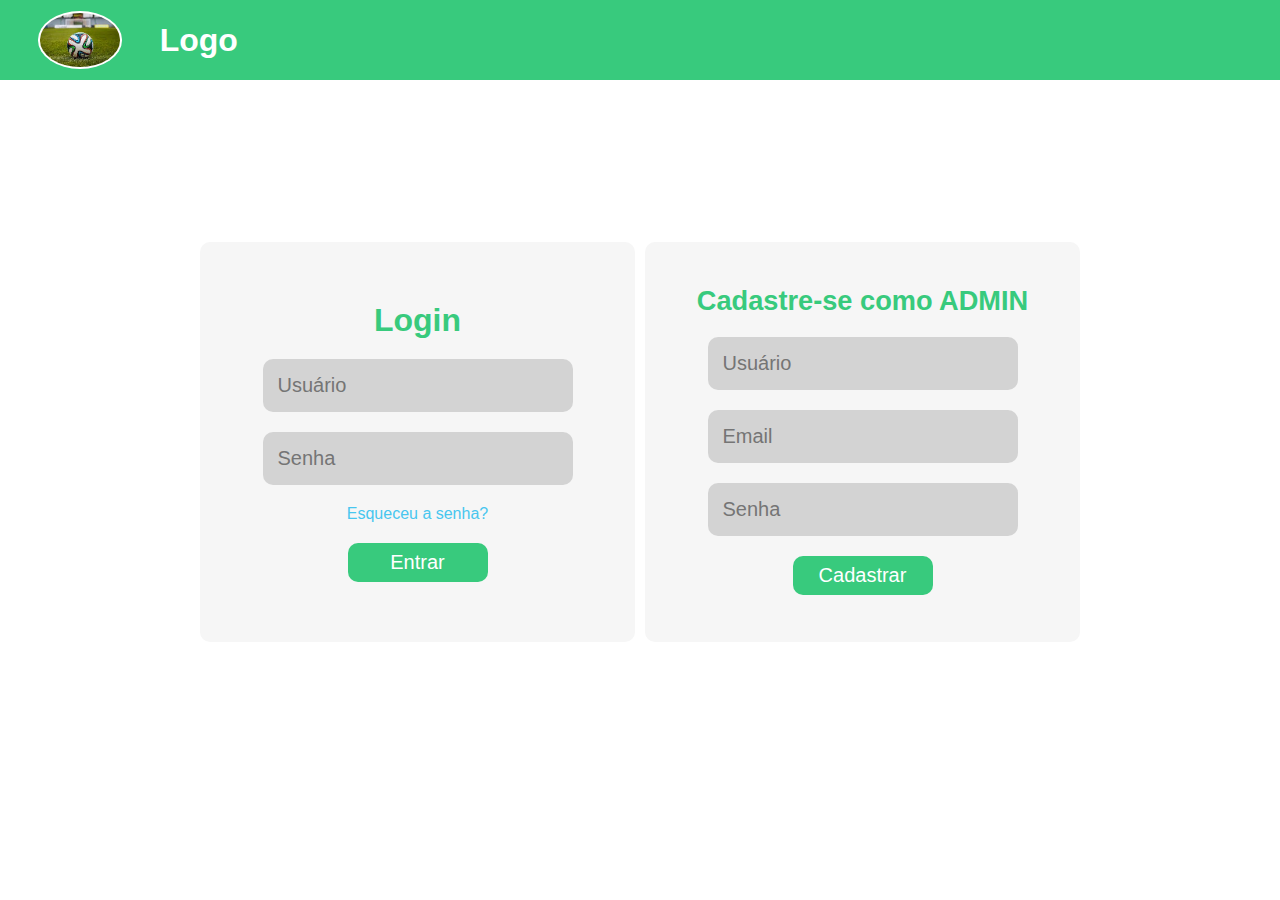
==== login/index.html @ 2a608a47 "iniciar pagina home 'Proximos Jogos'" ====
<!DOCTYPE html>
<html lang="pt-BR">
<head>
    <meta charset="UTF-8">
    <meta name="viewport" content="width=device-width, initial-scale=1.0">
    <!-- CSS -->
    <link rel="stylesheet" href="./style.css">
    <title>Login</title>
</head>
<body>
    <nav id="nav">
        <img src="../login/imgs/bestSoccerLogo.jpeg" alt="Logo">
        <h1>Logo</h1>
    </nav>

    <main id="main">
        <!-- LOGIN -->
        <form id="login">
            <h1>Login</h1>

            <input type="text" name="usuario" id="usuarioNomeLogin" placeholder="Usuário">

            <input type="password" name="usuario" id="usuarioSenhaLogin" placeholder="Senha">

            <a href="#" target="_blank">Esqueceu a senha?</a>
            <a href="#" target="_self"><button>Entrar</button></a>
        </form>

        <!-- CADASTRO COMO ADMIN -->
        <form id="cadastro">
            <h1>Cadastre-se como ADMIN</h1>

            <input type="text" name="usuario" id="usuarioNomeCadastro" placeholder="Usuário">

            <input type="email" id="usuarioEmailCadastro" placeholder="Email">

            <input type="password" name="usuario" id="usuarioSenhaCadastro" placeholder="Senha">

            <a href="#" target="_blank"><button>Cadastrar</button></a>
        </form>
    </main>

    <!-- JS -->
    <script src="./script.js"></script>
</body>
</html>
---- login/style.css ----
* {
    font-family: "Lato", sans-serif;
    margin: 0;

    --cor-tema: #38ca7d;
    --cor-link: #48c6ef;
    --cor-fundo: #f6f6f6;
}

/* NAV BAR */
nav#nav {
    color: #ffffff;
    background-color: var(--cor-tema);
    height: 5em;

    display: flex;
    align-items: center;
    gap: 3%;
    padding-left: 3%;
}

#nav img {
    border-radius: 50%;
    background-color: white;
    padding: 2px;
    max-width: 80px;
    max-height: 65px;
}

main#main {
    margin: 12% auto;
    height: 25rem;
    width: 55rem;
    padding: 8px;

    display: grid;
    grid-template-columns: 1fr 1fr; /* Duas colunas com larguras iguais */
    gap: 10px; /* Espaço entre as colunas */
}


/* LOGIN */
form#login {
    display: flex;
    flex-direction: column;
    justify-content: center;
    align-items: center;
    
    gap: 20px;
    background-color: var(--cor-fundo);
    border-radius: 10px;
}

#login h1 {
    color: var(--cor-tema);
}

#login input {
    background-color: lightgrey;
    border: none;
    padding: 15px;
    width: 14em;
    border-radius: 10px;
    font-size: 20px;

    color: grey;
}

#login input:hover {
    transform: scale(1.1);
    transition: .2s ease-in-out;
}

#login input:focus {
    outline: none;
}

#login a {
    text-decoration: none;
    color: var(--cor-link);
}

#login a:hover {
    transform: scale(1.1);
    transition: .2s;
}

#login button {
    padding: 8px;
    font-size: 20px;
    border-radius: 10px;
    width: 7em;

    text-decoration: none;
    border: none;
    color: #ffffff;
    background-color: var(--cor-tema);
}

#login button:hover {
    cursor: pointer;
    transform: scale(1.1);
    transition: .2s;
}

/* CADASTRE-SE */
form#cadastro {
    display: flex;
    flex-direction: column;
    /*justify-content: center;*/
    align-items: center;
    
    padding-top: 10%;
    gap: 20px;

    background-color: var(--cor-fundo);
    border-radius: 10px;
}

#cadastro h1{
    font-size: 1.7em;
    color: var(--cor-tema);
}


#cadastro input {
    background-color: lightgrey;
    border: none;
    padding: 15px;
    width: 14em;
    border-radius: 10px;
    font-size: 20px;

    color: grey;
}

#cadastro input:hover {
    transform: scale(1.1);
    transition: .2s ease-in-out;
}

#cadastro input:focus {
    outline: none;
}

#cadastro a {
    text-decoration: none;
    color: var(--cor-link);
}

#cadastro a:hover {
    transform: scale(1.1);
    transition: .2s;
}

#cadastro button {
    padding: 8px;
    font-size: 20px;
    border-radius: 10px;
    width: 7em;

    text-decoration: none;
    border: none;
    color: #ffffff;
    background-color: var(--cor-tema);
}

#cadastro button:hover {
    cursor: pointer;
    transform: scale(1.1);
    transition: .2s;
}
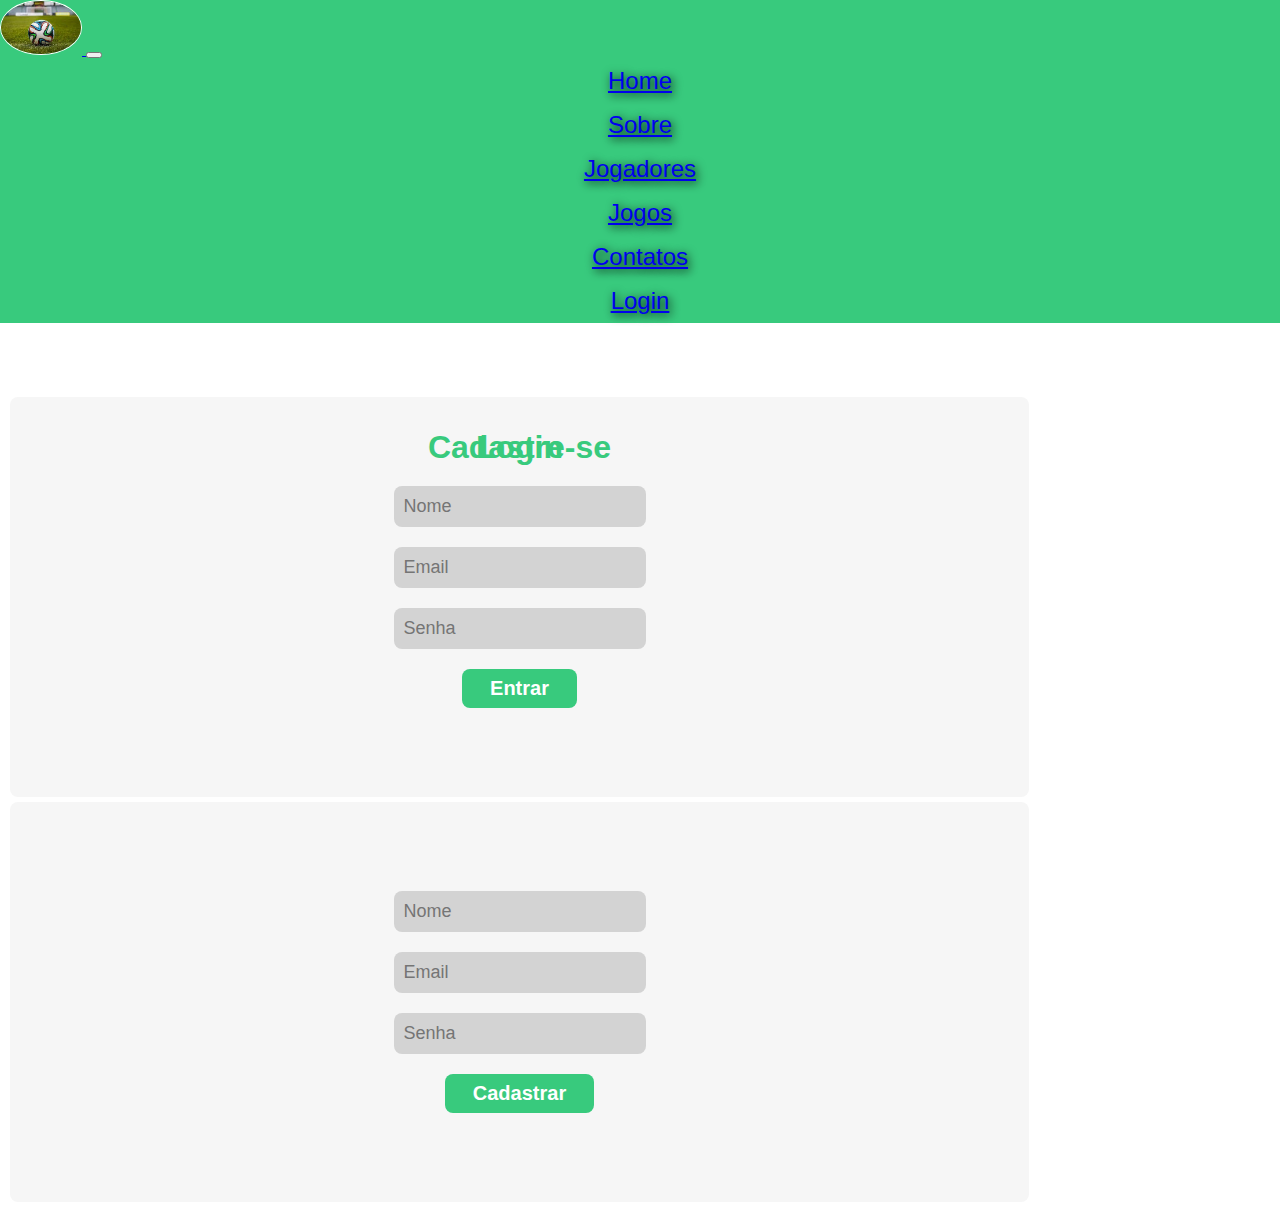
==== commit a927b1d9: "deixar login responsive" ====
--- a/login/index.html
+++ b/login/index.html
@@ -3,44 +3,68 @@
 <head>
     <meta charset="UTF-8">
     <meta name="viewport" content="width=device-width, initial-scale=1.0">
-    <!-- CSS -->
-    <link rel="stylesheet" href="./style.css">
+    <!--BOOTSRAP-->
+    <link rel="stylesheet" href="https://cdn.jsdelivr.net/npm/bootstrap@4.1.3/dist/css/bootstrap.min.css" integrity="sha384-MCw98/SFnGE8fJT3GXwEOngsV7Zt27NXFoaoApmYm81iuXoPkFOJwJ8ERdknLPMO" crossorigin="anonymous">
+    <!--CSS da página-->
+    <link rel="stylesheet" href="style.css">
     <title>Login</title>
 </head>
 <body>
-    <nav id="nav">
-        <img src="../login/imgs/bestSoccerLogo.jpeg" alt="Logo">
-        <h1>Logo</h1>
-    </nav>
+        <!--NAVBAR-->
+        <nav class="navbar navbar-expand-lg navbar-dark">
+            <a class="navbar-brand" href="#">
+                <img src="../imgs/bestSoccerLogo.jpeg" alt="bestSoccer Logo">
+            </a>
+    
+            <button class="navbar-toggler" type="button" data-toggle="collapse" data-target="#navbarNavAltMarkup" aria-controls="navbarNavAltMarkup" aria-expanded="false" aria-label="Toggle navigation" style="color: black;">
+              <span class="navbar-toggler-icon"></span>
+            </button>
+            <div class="collapse navbar-collapse" id="navbarNavAltMarkup">
+              <div class="navbar-nav">
+                <a class="navbar-brand" href="../home/home.html">Home</a>
+                <a class="navbar-brand" href="#">Sobre</a>
+                <a class="navbar-brand" href="#">Jogadores</a>
+                <a class="navbar-brand" href="../home/home.html#jogos">Jogos</a>
+                <a class="navbar-brand" href="#">Contatos</a>
+                <a class="navbar-brand" href="#">Login</a>
+              </div>
+            </div>
+          </nav>
 
     <main id="main">
+
         <!-- LOGIN -->
-        <form id="login">
-            <h1>Login</h1>
+        <div class="container">
+          <div class="row">
 
-            <input type="text" name="usuario" id="usuarioNomeLogin" placeholder="Usuário">
+            <!--Logar-->
+            <div class="col-sm">
+              <h1>Login</h1>
+              <input type="text" name="" id="usuarioNome" placeholder="Nome">
+              <input type="text" name="" id="usuarioEmail" placeholder="Email">
+              <input type="text" name="" id="usuarioSenha" placeholder="Senha">
+              <button id="entrar">Entrar</button>
+            </div>
 
-            <input type="password" name="usuario" id="usuarioSenhaLogin" placeholder="Senha">
+            <!--Cadastrar-->
+            <div class="col-sm">
+              <h1>Cadastre-se</h1>
+              <input type="text" name="" id="cadastroNome" placeholder="Nome">
+              <input type="text" name="" id="cadastroEmail" placeholder="Email">
+              <input type="text" name="" id="cadastroSenha" placeholder="Senha">
+              <button id="cadastrar">Cadastrar</button>
+            </div>
 
-            <a href="#" target="_blank">Esqueceu a senha?</a>
-            <a href="#" target="_self"><button>Entrar</button></a>
-        </form>
-
-        <!-- CADASTRO COMO ADMIN -->
-        <form id="cadastro">
-            <h1>Cadastre-se como ADMIN</h1>
-
-            <input type="text" name="usuario" id="usuarioNomeCadastro" placeholder="Usuário">
-
-            <input type="email" id="usuarioEmailCadastro" placeholder="Email">
-
-            <input type="password" name="usuario" id="usuarioSenhaCadastro" placeholder="Senha">
-
-            <a href="#" target="_blank"><button>Cadastrar</button></a>
-        </form>
+          </div>
+        </div>
     </main>
 
     <!-- JS -->
     <script src="./script.js"></script>
+
+     <!--BOOTSTRAP-->
+     <script src="https://code.jquery.com/jquery-3.3.1.slim.min.js" integrity="sha384-q8i/X+965DzO0rT7abK41JStQIAqVgRVzpbzo5smXKp4YfRvH+8abtTE1Pi6jizo" crossorigin="anonymous"></script>
+     <script src="https://cdn.jsdelivr.net/npm/popper.js@1.14.3/dist/umd/popper.min.js" integrity="sha384-ZMP7rVo3mIykV+2+9J3UJ46jBk0WLaUAdn689aCwoqbBJiSnjAK/l8WvCWPIPm49" crossorigin="anonymous"></script>
+     <script src="https://cdn.jsdelivr.net/npm/bootstrap@4.1.3/dist/js/bootstrap.min.js" integrity="sha384-ChfqqxuZUCnJSK3+MXmPNIyE6ZbWh2IMqE241rYiqJxyMiZ6OW/JmZQ5stwEULTy" crossorigin="anonymous"></script>
 </body>
 </html>--- a/login/style.css
+++ b/login/style.css
@@ -7,166 +7,96 @@
     --cor-fundo: #f6f6f6;
 }
 
-/* NAV BAR */
-nav#nav {
-    color: #ffffff;
+/* navbar */
+nav.navbar {
     background-color: var(--cor-tema);
-    height: 5em;
-
-    display: flex;
-    align-items: center;
-    gap: 3%;
-    padding-left: 3%;
 }
 
-#nav img {
-    border-radius: 50%;
-    background-color: white;
-    padding: 2px;
-    max-width: 80px;
-    max-height: 65px;
+/* COMENTEI, POIS DESATIVA A NAVBAR */
+/* nav.navbar div.collapse  {
+    display: flex;
+    justify-content: flex-end;
+} */
+
+nav.navbar div.collapse a {
+    font-size: 24px;
+    display: flex;
+    justify-content: center;
+    text-shadow: 2px 2px 10px rgb(0, 0, 0);
+    padding: 8px;
 }
 
-main#main {
-    margin: 12% auto;
-    height: 25rem;
-    width: 55rem;
-    padding: 8px;
+nav.navbar div.collapse a:hover {
+    transform: scale(1.2);
+    transition: .2s;
+    border-bottom: solid white;
+}
 
-    display: grid;
-    grid-template-columns: 1fr 1fr; /* Duas colunas com larguras iguais */
-    gap: 10px; /* Espaço entre as colunas */
+/* logo na nav bar*/
+nav.navbar a.navbar-brand img  {
+    border-radius: 50%;
+    max-width: 80px;
+    max-height: 70px;
+    border: 1px solid white;
 }
 
 
 /* LOGIN */
-form#login {
+div.container {
+    margin-top: 5%;
+    width: 80vw;
+    padding: 10px;
+    position: relative;
+}
+
+.container .col-sm {
     display: flex;
     flex-direction: column;
+    align-items: center;
     justify-content: center;
-    align-items: center;
-    
     gap: 20px;
+
     background-color: var(--cor-fundo);
-    border-radius: 10px;
+
+    margin: 0 5px 5px 0;
+
+    border-radius: 8px;
+    height: 25em;
 }
 
-#login h1 {
+.container .col-sm h1 {
     color: var(--cor-tema);
+    font-weight: 600;
+    position: absolute;
+    top: 5%;
 }
 
-#login input {
+.container .col-sm input {
     background-color: lightgrey;
     border: none;
-    padding: 15px;
-    width: 14em;
-    border-radius: 10px;
-    font-size: 20px;
-
-    color: grey;
+    border-radius: 8px;
+    padding: 10px;
+    font-size: 18px;
 }
 
-#login input:hover {
-    transform: scale(1.1);
-    transition: .2s ease-in-out;
-}
-
-#login input:focus {
+.container .col-sm input:focus {
     outline: none;
-}
-
-#login a {
-    text-decoration: none;
-    color: var(--cor-link);
-}
-
-#login a:hover {
-    transform: scale(1.1);
+    transform: scale(1.2);
     transition: .2s;
 }
 
-#login button {
-    padding: 8px;
+.container .col-sm #entrar,  #cadastrar{
+    padding: 8px 28px;
+    border-radius: 8px;
+    border: none;
+    background-color: var(--cor-tema);
+    color: white;
     font-size: 20px;
-    border-radius: 10px;
-    width: 7em;
-
-    text-decoration: none;
-    border: none;
-    color: #ffffff;
-    background-color: var(--cor-tema);
+    font-weight: 600;
 }
 
-#login button:hover {
+.container .col-sm #entrar:hover, #cadastrar:hover {
     cursor: pointer;
-    transform: scale(1.1);
+    transform: scale(1.2);
     transition: .2s;
 }
-
-/* CADASTRE-SE */
-form#cadastro {
-    display: flex;
-    flex-direction: column;
-    /*justify-content: center;*/
-    align-items: center;
-    
-    padding-top: 10%;
-    gap: 20px;
-
-    background-color: var(--cor-fundo);
-    border-radius: 10px;
-}
-
-#cadastro h1{
-    font-size: 1.7em;
-    color: var(--cor-tema);
-}
-
-
-#cadastro input {
-    background-color: lightgrey;
-    border: none;
-    padding: 15px;
-    width: 14em;
-    border-radius: 10px;
-    font-size: 20px;
-
-    color: grey;
-}
-
-#cadastro input:hover {
-    transform: scale(1.1);
-    transition: .2s ease-in-out;
-}
-
-#cadastro input:focus {
-    outline: none;
-}
-
-#cadastro a {
-    text-decoration: none;
-    color: var(--cor-link);
-}
-
-#cadastro a:hover {
-    transform: scale(1.1);
-    transition: .2s;
-}
-
-#cadastro button {
-    padding: 8px;
-    font-size: 20px;
-    border-radius: 10px;
-    width: 7em;
-
-    text-decoration: none;
-    border: none;
-    color: #ffffff;
-    background-color: var(--cor-tema);
-}
-
-#cadastro button:hover {
-    cursor: pointer;
-    transform: scale(1.1);
-    transition: .2s;
-}
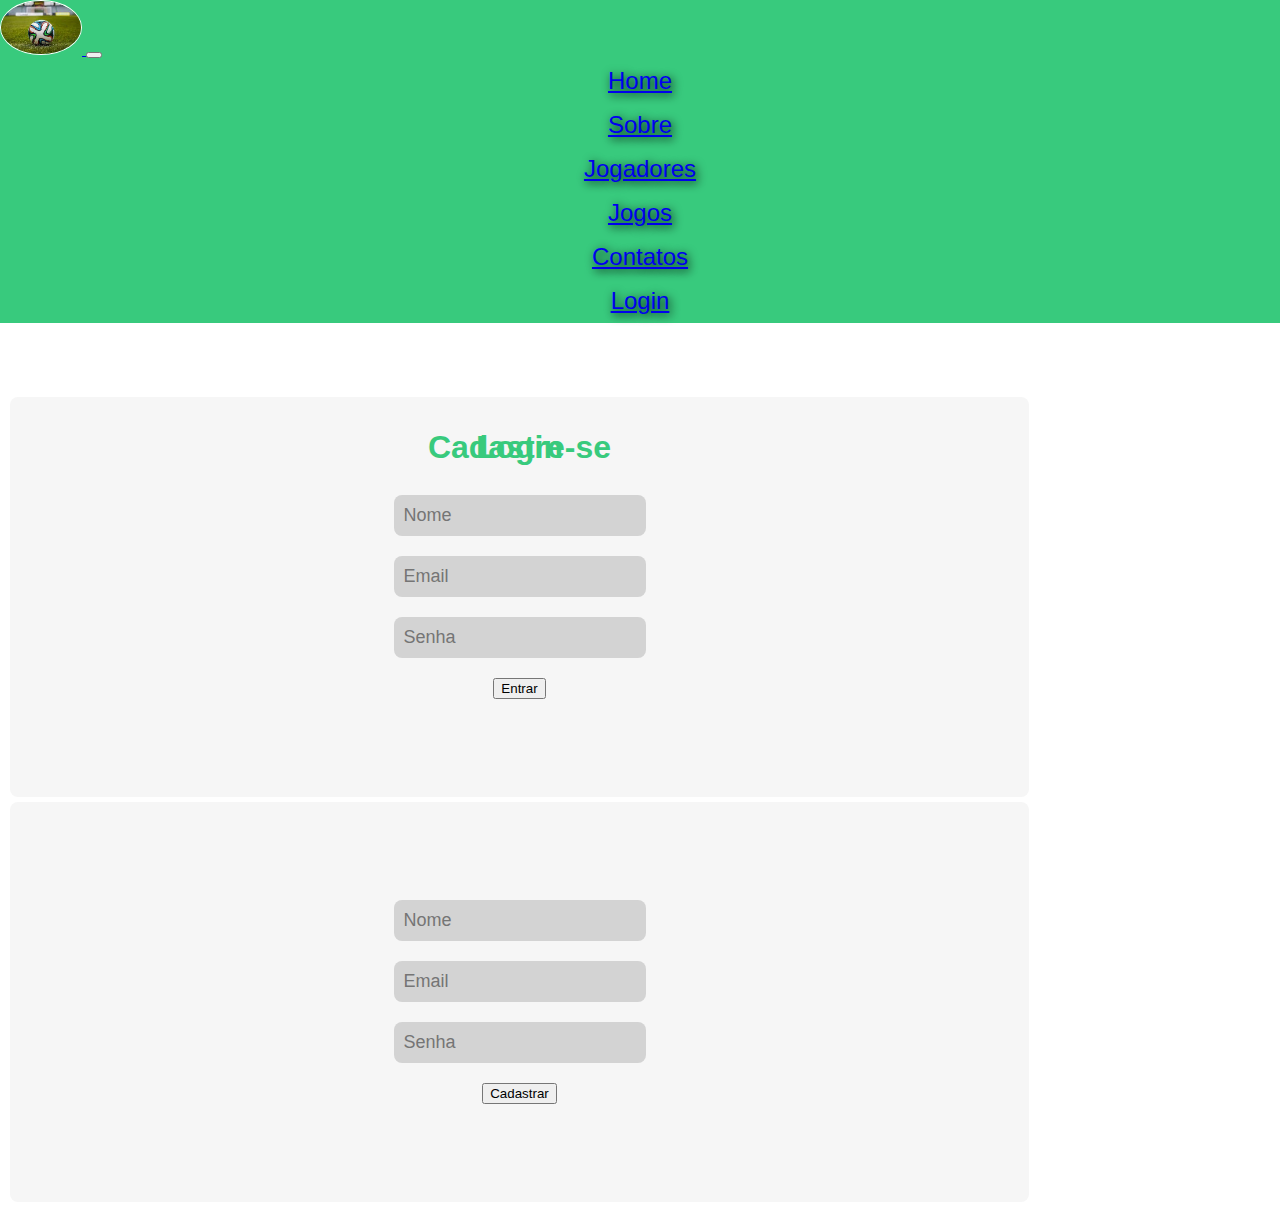
==== commit 53d97e33: "JS login" ====
--- a/login/index.html
+++ b/login/index.html
@@ -42,8 +42,8 @@
               <h1>Login</h1>
               <input type="text" name="" id="usuarioNome" placeholder="Nome">
               <input type="text" name="" id="usuarioEmail" placeholder="Email">
-              <input type="text" name="" id="usuarioSenha" placeholder="Senha">
-              <button id="entrar">Entrar</button>
+              <input type="password" name="" id="usuarioSenha" placeholder="Senha">
+              <button id="btnEntrar">Entrar</button>
             </div>
 
             <!--Cadastrar-->
@@ -51,8 +51,8 @@
               <h1>Cadastre-se</h1>
               <input type="text" name="" id="cadastroNome" placeholder="Nome">
               <input type="text" name="" id="cadastroEmail" placeholder="Email">
-              <input type="text" name="" id="cadastroSenha" placeholder="Senha">
-              <button id="cadastrar">Cadastrar</button>
+              <input type="password" name="" id="cadastroSenha" placeholder="Senha">
+              <button id="btnCadastrar">Cadastrar</button>
             </div>
 
           </div>
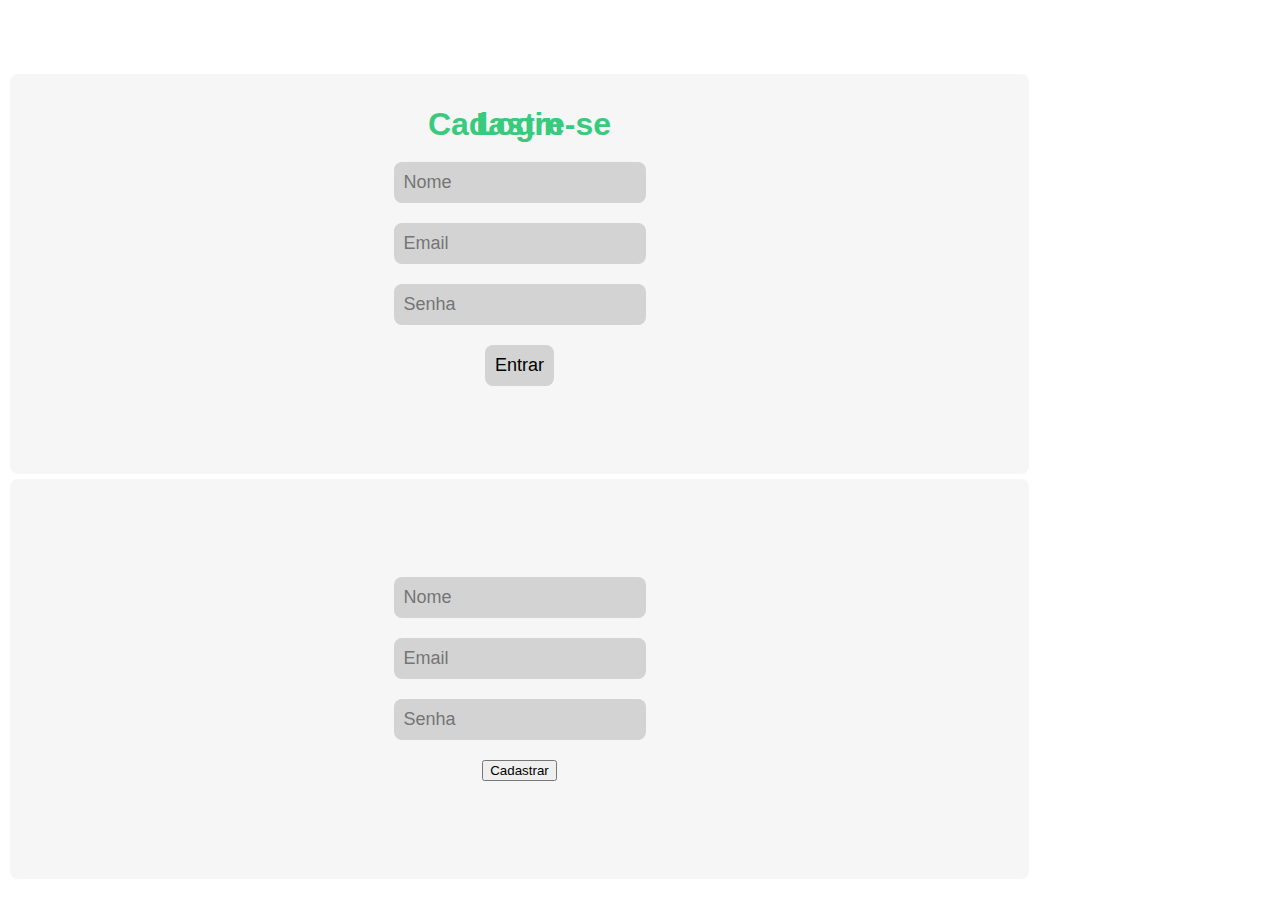
==== commit 9b504cec: "seção Meu Time" ====
--- a/login/index.html
+++ b/login/index.html
@@ -10,8 +10,9 @@
     <title>Login</title>
 </head>
 <body>
+  <!-- DESABILITEI, POIS O USUARIO PRECISA SE CADASTRAR PARA ACESSAR A 'HOME'-->
         <!--NAVBAR-->
-        <nav class="navbar navbar-expand-lg navbar-dark">
+        <!-- <nav class="navbar navbar-expand-lg navbar-dark">
             <a class="navbar-brand" href="#">
                 <img src="../imgs/bestSoccerLogo.jpeg" alt="bestSoccer Logo">
             </a>
@@ -29,7 +30,7 @@
                 <a class="navbar-brand" href="#">Login</a>
               </div>
             </div>
-          </nav>
+          </nav> -->
 
     <main id="main">
 
@@ -43,7 +44,7 @@
               <input type="text" name="" id="usuarioNome" placeholder="Nome">
               <input type="text" name="" id="usuarioEmail" placeholder="Email">
               <input type="password" name="" id="usuarioSenha" placeholder="Senha">
-              <button id="btnEntrar">Entrar</button>
+              <a href="../home/home.html"><input type="button" value="Entrar" id="btnEntrar"></a>
             </div>
 
             <!--Cadastrar-->
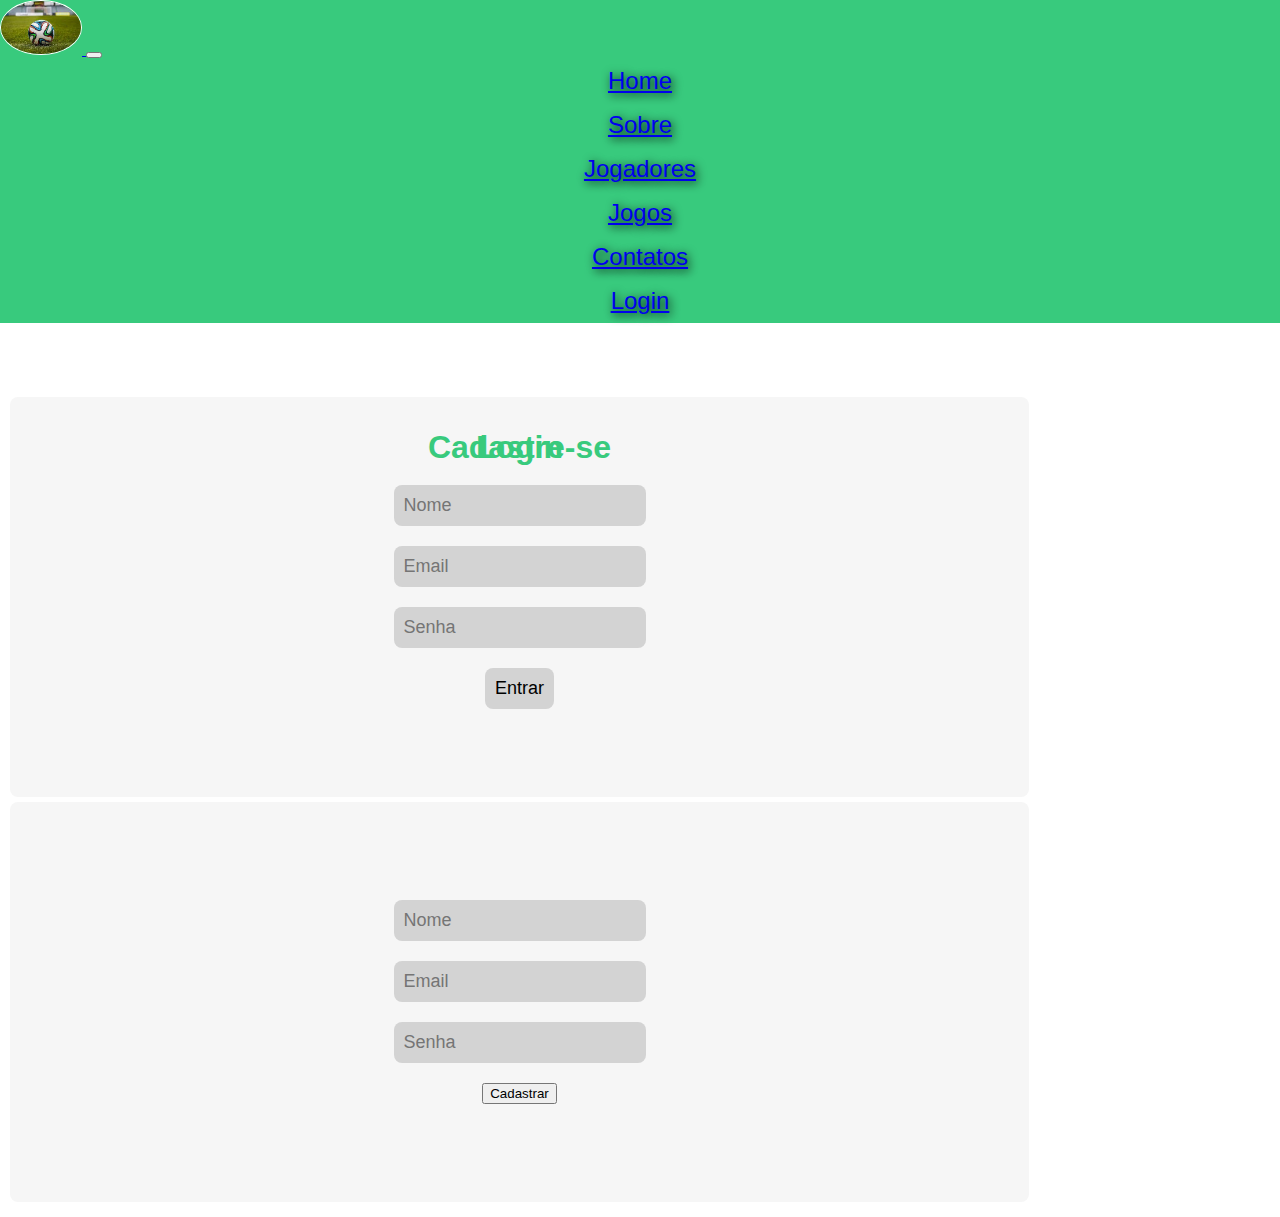
==== commit ac3d9294: "arrumando imports" ====
--- a/login/index.html
+++ b/login/index.html
@@ -12,7 +12,7 @@
 <body>
   <!-- DESABILITEI, POIS O USUARIO PRECISA SE CADASTRAR PARA ACESSAR A 'HOME'-->
         <!--NAVBAR-->
-        <!-- <nav class="navbar navbar-expand-lg navbar-dark">
+        <nav class="navbar navbar-expand-lg navbar-dark">
             <a class="navbar-brand" href="#">
                 <img src="../imgs/bestSoccerLogo.jpeg" alt="bestSoccer Logo">
             </a>
@@ -30,7 +30,7 @@
                 <a class="navbar-brand" href="#">Login</a>
               </div>
             </div>
-          </nav> -->
+          </nav>
 
     <main id="main">
 
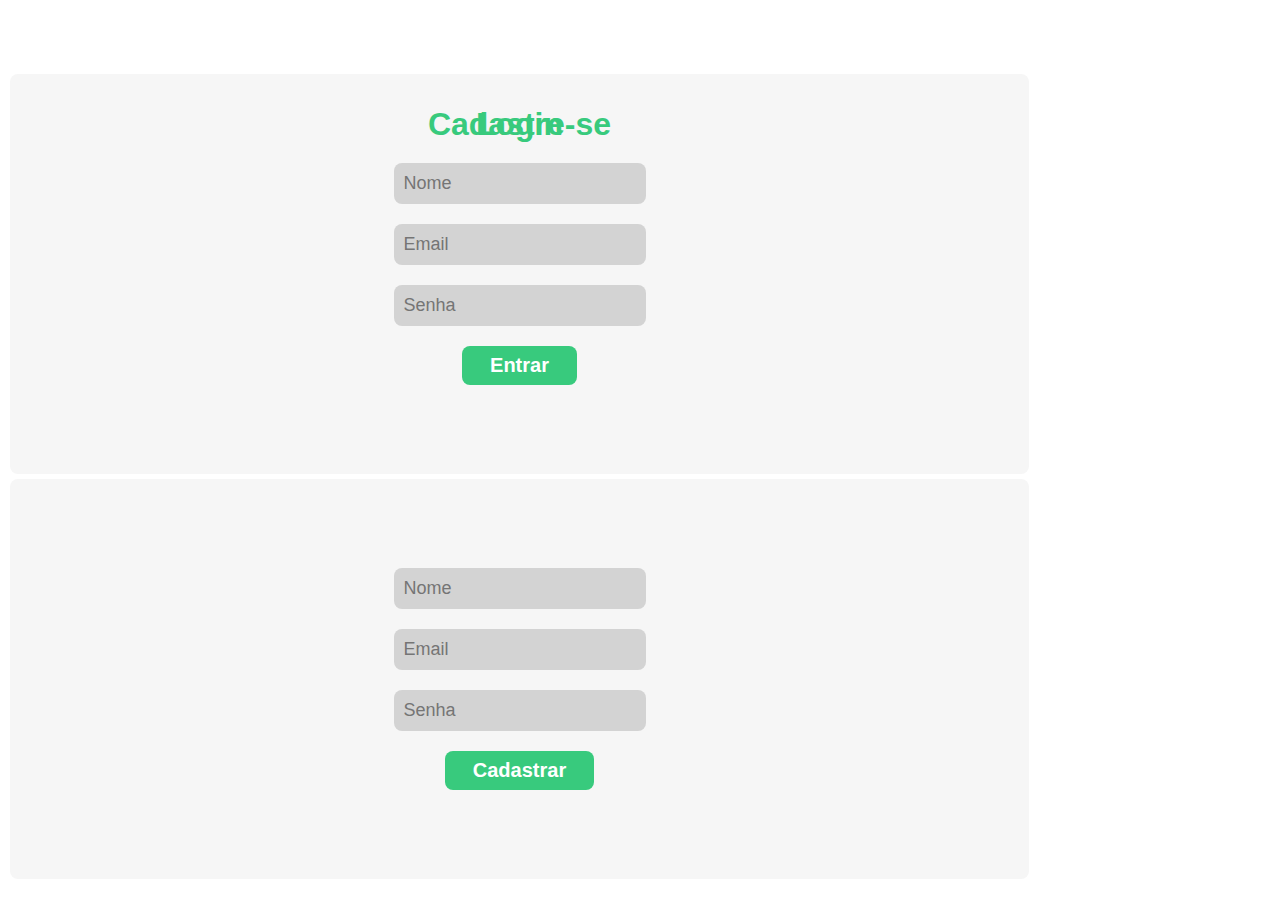
==== commit 4ee90a78: "Bla" ====
--- a/login/index.html
+++ b/login/index.html
@@ -1,71 +1,71 @@
-<!DOCTYPE html>
-<html lang="pt-BR">
-<head>
-    <meta charset="UTF-8">
-    <meta name="viewport" content="width=device-width, initial-scale=1.0">
-    <!--BOOTSRAP-->
-    <link rel="stylesheet" href="https://cdn.jsdelivr.net/npm/bootstrap@4.1.3/dist/css/bootstrap.min.css" integrity="sha384-MCw98/SFnGE8fJT3GXwEOngsV7Zt27NXFoaoApmYm81iuXoPkFOJwJ8ERdknLPMO" crossorigin="anonymous">
-    <!--CSS da página-->
-    <link rel="stylesheet" href="style.css">
-    <title>Login</title>
-</head>
-<body>
-  <!-- DESABILITEI, POIS O USUARIO PRECISA SE CADASTRAR PARA ACESSAR A 'HOME'-->
-        <!--NAVBAR-->
-        <nav class="navbar navbar-expand-lg navbar-dark">
-            <a class="navbar-brand" href="#">
-                <img src="../imgs/bestSoccerLogo.jpeg" alt="bestSoccer Logo">
-            </a>
-    
-            <button class="navbar-toggler" type="button" data-toggle="collapse" data-target="#navbarNavAltMarkup" aria-controls="navbarNavAltMarkup" aria-expanded="false" aria-label="Toggle navigation" style="color: black;">
-              <span class="navbar-toggler-icon"></span>
-            </button>
-            <div class="collapse navbar-collapse" id="navbarNavAltMarkup">
-              <div class="navbar-nav">
-                <a class="navbar-brand" href="../home/home.html">Home</a>
-                <a class="navbar-brand" href="#">Sobre</a>
-                <a class="navbar-brand" href="#">Jogadores</a>
-                <a class="navbar-brand" href="../home/home.html#jogos">Jogos</a>
-                <a class="navbar-brand" href="#">Contatos</a>
-                <a class="navbar-brand" href="#">Login</a>
-              </div>
-            </div>
-          </nav>
-
-    <main id="main">
-
-        <!-- LOGIN -->
-        <div class="container">
-          <div class="row">
-
-            <!--Logar-->
-            <div class="col-sm">
-              <h1>Login</h1>
-              <input type="text" name="" id="usuarioNome" placeholder="Nome">
-              <input type="text" name="" id="usuarioEmail" placeholder="Email">
-              <input type="password" name="" id="usuarioSenha" placeholder="Senha">
-              <a href="../home/home.html"><input type="button" value="Entrar" id="btnEntrar"></a>
-            </div>
-
-            <!--Cadastrar-->
-            <div class="col-sm">
-              <h1>Cadastre-se</h1>
-              <input type="text" name="" id="cadastroNome" placeholder="Nome">
-              <input type="text" name="" id="cadastroEmail" placeholder="Email">
-              <input type="password" name="" id="cadastroSenha" placeholder="Senha">
-              <button id="btnCadastrar">Cadastrar</button>
-            </div>
-
-          </div>
-        </div>
-    </main>
-
-    <!-- JS -->
-    <script src="./script.js"></script>
-
-     <!--BOOTSTRAP-->
-     <script src="https://code.jquery.com/jquery-3.3.1.slim.min.js" integrity="sha384-q8i/X+965DzO0rT7abK41JStQIAqVgRVzpbzo5smXKp4YfRvH+8abtTE1Pi6jizo" crossorigin="anonymous"></script>
-     <script src="https://cdn.jsdelivr.net/npm/popper.js@1.14.3/dist/umd/popper.min.js" integrity="sha384-ZMP7rVo3mIykV+2+9J3UJ46jBk0WLaUAdn689aCwoqbBJiSnjAK/l8WvCWPIPm49" crossorigin="anonymous"></script>
-     <script src="https://cdn.jsdelivr.net/npm/bootstrap@4.1.3/dist/js/bootstrap.min.js" integrity="sha384-ChfqqxuZUCnJSK3+MXmPNIyE6ZbWh2IMqE241rYiqJxyMiZ6OW/JmZQ5stwEULTy" crossorigin="anonymous"></script>
-</body>
+<!DOCTYPE html>
+<html lang="pt-BR">
+<head>
+    <meta charset="UTF-8">
+    <meta name="viewport" content="width=device-width, initial-scale=1.0">
+    <!--BOOTSRAP-->
+    <link rel="stylesheet" href="https://cdn.jsdelivr.net/npm/bootstrap@4.1.3/dist/css/bootstrap.min.css" integrity="sha384-MCw98/SFnGE8fJT3GXwEOngsV7Zt27NXFoaoApmYm81iuXoPkFOJwJ8ERdknLPMO" crossorigin="anonymous">
+    <!--CSS da página-->
+    <link rel="stylesheet" href="style.css">
+    <title>Login</title>
+</head>
+<body>
+  <!-- DESABILITEI, POIS O USUARIO PRECISA SE CADASTRAR PARA ACESSAR A 'HOME'-->
+        <!--NAVBAR-->
+        <!-- <nav class="navbar navbar-expand-lg navbar-dark">
+            <a class="navbar-brand" href="#">
+                <img src="../imgs/bestSoccerLogo.jpeg" alt="bestSoccer Logo">
+            </a>
+    
+            <button class="navbar-toggler" type="button" data-toggle="collapse" data-target="#navbarNavAltMarkup" aria-controls="navbarNavAltMarkup" aria-expanded="false" aria-label="Toggle navigation" style="color: black;">
+              <span class="navbar-toggler-icon"></span>
+            </button>
+            <div class="collapse navbar-collapse" id="navbarNavAltMarkup">
+              <div class="navbar-nav">
+                <a class="navbar-brand" href="../home/home.html">Home</a>
+                <a class="navbar-brand" href="#">Sobre</a>
+                <a class="navbar-brand" href="#">Jogadores</a>
+                <a class="navbar-brand" href="../home/home.html#jogos">Jogos</a>
+                <a class="navbar-brand" href="#">Contatos</a>
+                <a class="navbar-brand" href="#">Login</a>
+              </div>
+            </div>
+          </nav> -->
+
+    <main id="main">
+
+        <!-- LOGIN -->
+        <div class="container">
+          <div class="row">
+
+            <!--Logar-->
+            <div class="col-sm">
+              <h1>Login</h1>
+              <input type="text" name="" id="usuarioNome" placeholder="Nome">
+              <input type="text" name="" id="usuarioEmail" placeholder="Email">
+              <input type="password" name="" id="usuarioSenha" placeholder="Senha">
+              <a href="../home/home.html"><input type="button" value="Entrar" id="btnEntrar"></a>
+            </div>
+
+            <!--Cadastrar-->
+            <div class="col-sm">
+              <h1>Cadastre-se</h1>
+              <input type="text" name="" id="cadastroNome" placeholder="Nome">
+              <input type="text" name="" id="cadastroEmail" placeholder="Email">
+              <input type="password" name="" id="cadastroSenha" placeholder="Senha">
+              <button id="btnCadastrar">Cadastrar</button>
+            </div>
+
+          </div>
+        </div>
+    </main>
+
+    <!-- JS -->
+    <script src="./script.js"></script>
+
+     <!--BOOTSTRAP-->
+     <script src="https://code.jquery.com/jquery-3.3.1.slim.min.js" integrity="sha384-q8i/X+965DzO0rT7abK41JStQIAqVgRVzpbzo5smXKp4YfRvH+8abtTE1Pi6jizo" crossorigin="anonymous"></script>
+     <script src="https://cdn.jsdelivr.net/npm/popper.js@1.14.3/dist/umd/popper.min.js" integrity="sha384-ZMP7rVo3mIykV+2+9J3UJ46jBk0WLaUAdn689aCwoqbBJiSnjAK/l8WvCWPIPm49" crossorigin="anonymous"></script>
+     <script src="https://cdn.jsdelivr.net/npm/bootstrap@4.1.3/dist/js/bootstrap.min.js" integrity="sha384-ChfqqxuZUCnJSK3+MXmPNIyE6ZbWh2IMqE241rYiqJxyMiZ6OW/JmZQ5stwEULTy" crossorigin="anonymous"></script>
+</body>
 </html>--- a/login/style.css
+++ b/login/style.css
@@ -1,102 +1,108 @@
-* {
-    font-family: "Lato", sans-serif;
-    margin: 0;
-
-    --cor-tema: #38ca7d;
-    --cor-link: #48c6ef;
-    --cor-fundo: #f6f6f6;
-}
-
-/* navbar */
-nav.navbar {
-    background-color: var(--cor-tema);
-}
-
-/* COMENTEI, POIS DESATIVA A NAVBAR */
-/* nav.navbar div.collapse  {
-    display: flex;
-    justify-content: flex-end;
-} */
-
-nav.navbar div.collapse a {
-    font-size: 24px;
-    display: flex;
-    justify-content: center;
-    text-shadow: 2px 2px 10px rgb(0, 0, 0);
-    padding: 8px;
-}
-
-nav.navbar div.collapse a:hover {
-    transform: scale(1.2);
-    transition: .2s;
-    border-bottom: solid white;
-}
-
-/* logo na nav bar*/
-nav.navbar a.navbar-brand img  {
-    border-radius: 50%;
-    max-width: 80px;
-    max-height: 70px;
-    border: 1px solid white;
-}
-
-
-/* LOGIN */
-div.container {
-    margin-top: 5%;
-    width: 80vw;
-    padding: 10px;
-    position: relative;
-}
-
-.container .col-sm {
-    display: flex;
-    flex-direction: column;
-    align-items: center;
-    justify-content: center;
-    gap: 20px;
-
-    background-color: var(--cor-fundo);
-
-    margin: 0 5px 5px 0;
-
-    border-radius: 8px;
-    height: 25em;
-}
-
-.container .col-sm h1 {
-    color: var(--cor-tema);
-    font-weight: 600;
-    position: absolute;
-    top: 5%;
-}
-
-.container .col-sm input {
-    background-color: lightgrey;
-    border: none;
-    border-radius: 8px;
-    padding: 10px;
-    font-size: 18px;
-}
-
-.container .col-sm input:focus {
-    outline: none;
-    transform: scale(1.2);
-    transition: .2s;
-}
-
-.container .col-sm #entrar,  #cadastrar{
-    padding: 8px 28px;
-    border-radius: 8px;
-    border: none;
-    background-color: var(--cor-tema);
-    color: white;
-    font-size: 20px;
-    font-weight: 600;
-}
-
-.container .col-sm #entrar:hover, #cadastrar:hover {
-    cursor: pointer;
-    transform: scale(1.2);
-    transition: .2s;
-}
+* {
+    font-family: "Lato", sans-serif;
+    margin: 0;
+
+    --cor-tema: #38ca7d;
+    --cor-link: #48c6ef;
+    --cor-fundo: #f6f6f6;
+}
+
+/* navbar */
+nav.navbar {
+    background-color: var(--cor-tema);
+}
+
+/* COMENTEI, POIS DESATIVA A NAVBAR */
+/* nav.navbar div.collapse  {
+    display: flex;
+    justify-content: flex-end;
+} */
+
+nav.navbar div.collapse a {
+    font-size: 24px;
+    display: flex;
+    justify-content: center;
+    text-shadow: 2px 2px 10px rgb(0, 0, 0);
+    padding: 8px;
+}
+
+nav.navbar div.collapse a:hover {
+    transform: scale(1.2);
+    transition: .2s;
+    border-bottom: solid white;
+}
+
+/* logo na nav bar*/
+nav.navbar a.navbar-brand img  {
+    border-radius: 50%;
+    max-width: 80px;
+    max-height: 70px;
+    border: 1px solid white;
+}
+
+
+/* LOGIN */
+div.container {
+    margin-top: 5%;
+    width: 80vw;
+    padding: 10px;
+    position: relative;
+}
+
+.container .col-sm {
+    display: flex;
+    flex-direction: column;
+    align-items: center;
+    justify-content: center;
+    gap: 20px;
+
+    background-color: var(--cor-fundo);
+
+    margin: 0 5px 5px 0;
+
+    border-radius: 8px;
+    height: 25em;
+}
+
+.container .col-sm h1 {
+    color: var(--cor-tema);
+    font-weight: 600;
+    position: absolute;
+    top: 5%;
+}
+
+.container .col-sm input {
+    background-color: lightgrey;
+    border: none;
+    border-radius: 8px;
+    padding: 10px;
+    font-size: 18px;
+}
+
+.container .col-sm input:focus {
+    outline: none;
+    transform: scale(1.2);
+    transition: .2s;
+}
+
+.container .col-sm #btnEntrar,  #btnCadastrar{
+    padding: 8px 28px;
+    border-radius: 8px;
+    border: none;
+    background-color: var(--cor-tema);
+    font-size: 20px;
+    font-weight: 600;
+    color: white;
+}
+
+.container .col-sm #btnEntrar a {
+    text-decoration: none;
+    
+    color: white;
+}
+
+.container .col-sm #btnEntrar:hover, #btnCadastrar:hover {
+    cursor: pointer;
+    transform: scale(1.2);
+    transition: .2s;
+}
